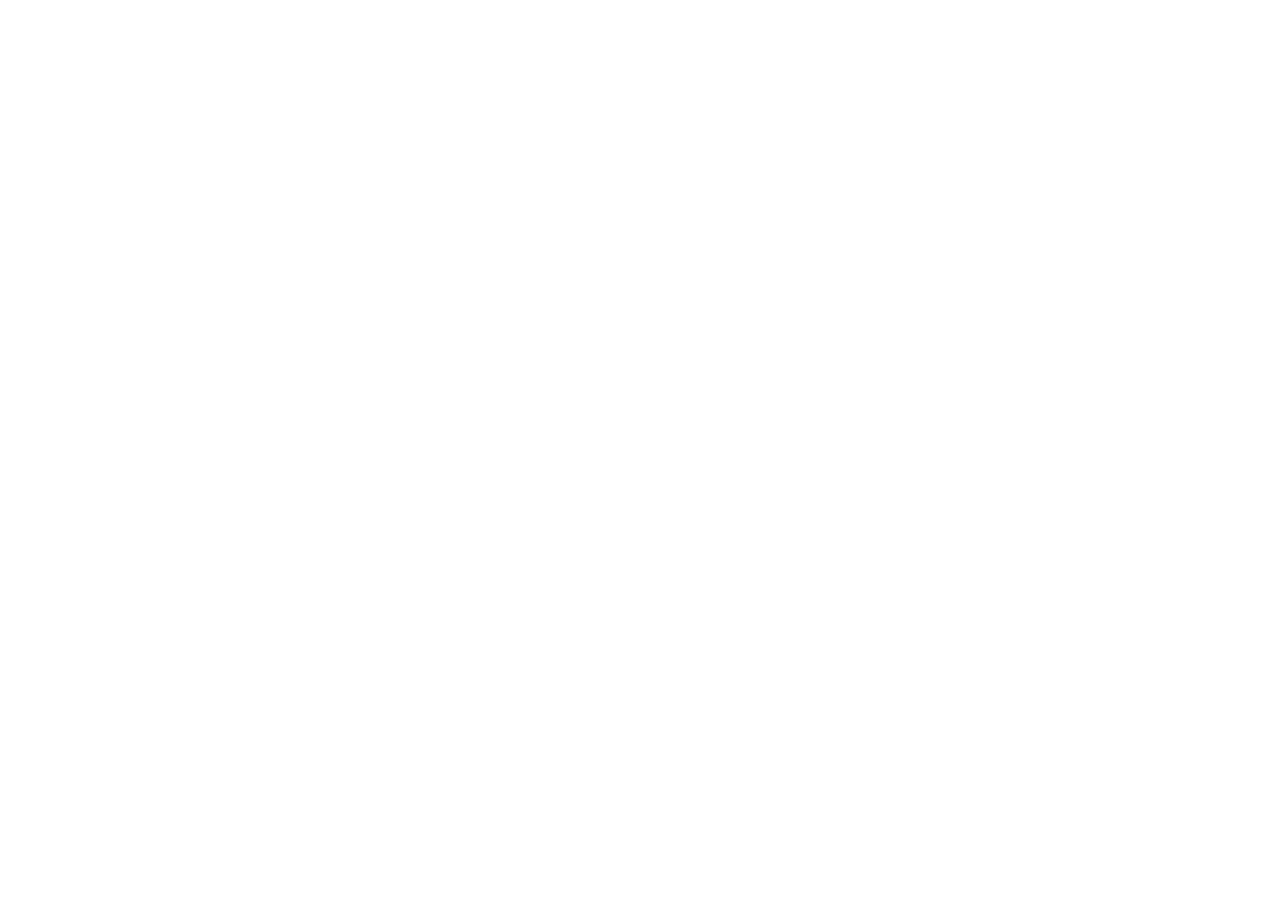
==== Bioinformatics.html @ cb3c91bd "New file" ====
<!DOCTYPE html>
<html>
<head><link rel="stylesheet" href="https://stackpath.bootstrapcdn.com/bootstrap/4.3.1/css/bootstrap.min.css" integrity="sha384-ggOyR0iXCbMQv3Xipma34MD+dH/1fQ784/j6cY/iJTQUOhcWr7x9JvoRxT2MZw1T" crossorigin="anonymous">
</head>
</html>
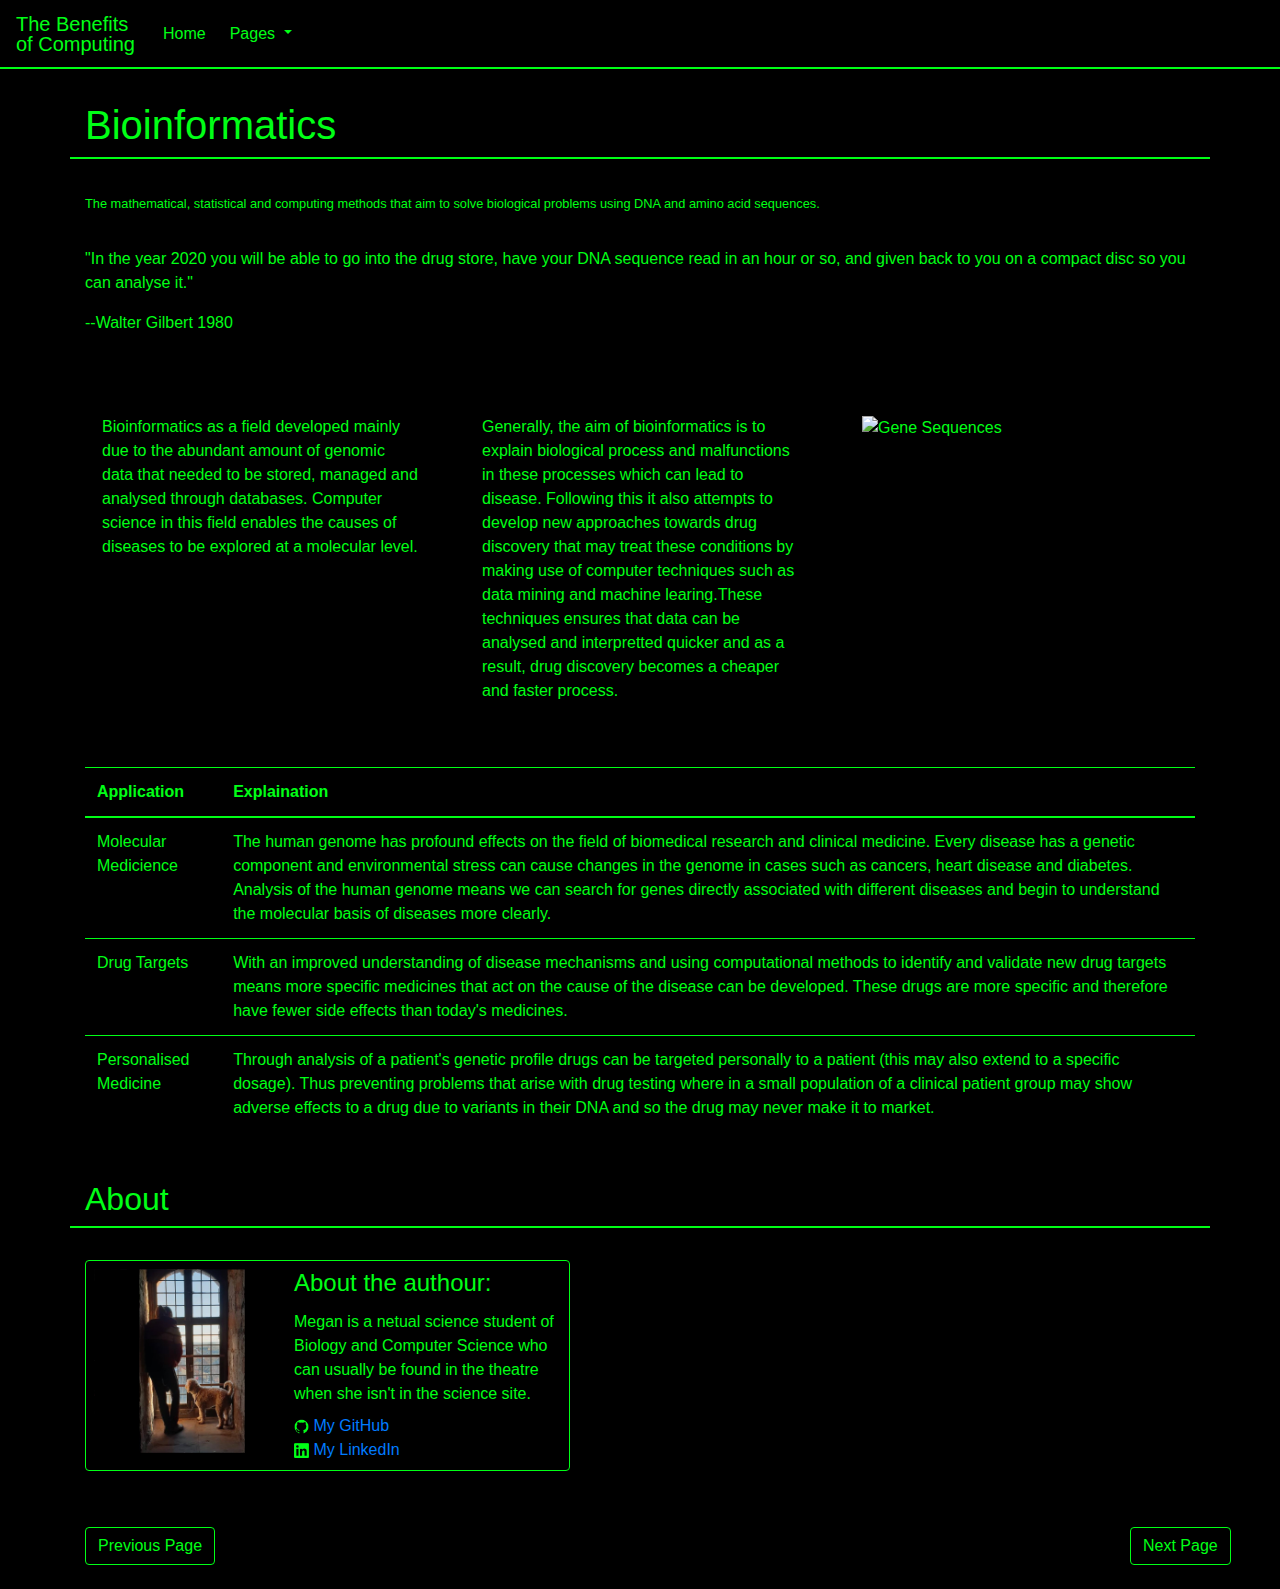
==== commit fd2cdb6b: "Navigation and style updates." ====
--- a/Bioinformatics.html
+++ b/Bioinformatics.html
@@ -1,5 +1,119 @@
-<!DOCTYPE html>
-<html>
-<head><link rel="stylesheet" href="https://stackpath.bootstrapcdn.com/bootstrap/4.3.1/css/bootstrap.min.css" integrity="sha384-ggOyR0iXCbMQv3Xipma34MD+dH/1fQ784/j6cY/iJTQUOhcWr7x9JvoRxT2MZw1T" crossorigin="anonymous">
-</head>
-</html>
+﻿<!DOCTYPE html>
+<html>
+<head>
+    <meta charset="utf-8" />
+    <script src="https://code.jquery.com/jquery-3.2.1.slim.min.js" integrity="sha384-KJ3o2DKtIkvYIK3UENzmM7KCkRr/rE9/Qpg6aAZGJwFDMVNA/GpGFF93hXpG5KkN" crossorigin="anonymous"></script>
+    <script src="https://cdnjs.cloudflare.com/ajax/libs/popper.js/1.12.9/umd/popper.min.js" integrity="sha384-ApNbgh9B+Y1QKtv3Rn7W3mgPxhU9K/ScQsAP7hUibX39j7fakFPskvXusvfa0b4Q" crossorigin="anonymous"></script>
+    <script src="https://maxcdn.bootstrapcdn.com/bootstrap/4.0.0/js/bootstrap.min.js" integrity="sha384-JZR6Spejh4U02d8jOt6vLEHfe/JQGiRRSQQxSfFWpi1MquVdAyjUar5+76PVCmYl" crossorigin="anonymous"></script>
+    <link rel="stylesheet" href="https://maxcdn.bootstrapcdn.com/bootstrap/4.0.0/css/bootstrap.min.css" integrity="sha384-Gn5384xqQ1aoWXA+058RXPxPg6fy4IWvTNh0E263XmFcJlSAwiGgFAW/dAiS6JXm" crossorigin="anonymous">
+    <link rel="stylesheet" href="style.css" type="text/css" />
+    <title>Bioinformatics</title>
+</head>
+<body>
+    <nav class="navbar navbar-expand-lg navbar-light bg-light">
+        <a class="navbar-brand" href="index.html"><div id="brand">The Benefits <br />of Computing</div></a>
+        <ul class="navbar-nav mr-auto">
+            <li class="nav-item active">
+                <a class="nav-link" href="index.html">Home</a>
+            </li>
+            <li class="nav-item dropdown">
+                <a class="nav-link dropdown-toggle" href="#" id="navbarDropdown" role="button" data-toggle="dropdown" aria-haspopup="true" aria-expanded="false">
+                    Pages
+                </a>
+                <div class="dropdown-menu" aria-labelledby="navbarDropdown">
+                    <a class="dropdown-item" href="tashpages.html">Environment</a>
+                    <a class="dropdown-item" href="sportcs.html">Sport</a>
+                    <a class="dropdown-item" href="Bioinformatics.html">Bioinfomatics</a>
+                    <a class="dropdown-item" href="dogscs.html">Dogs</a>
+                </div>
+            </li>
+        </ul>
+        <!--<form class="form-inline my-2 my-lg-0">
+            <input class="form-control mr-sm-2" type="text" placeholder="Search" aria-label="Search" name="q">
+            <button class="btn btn-outline-success my-2 my-sm-0" type="submit">Search</button>
+        </form>-->
+    </nav>
+    <div class="container" id="container-header">
+        <h1>Bioinformatics</h1>
+    </div>
+    <div class="container">
+        <small>The mathematical, statistical and computing methods that aim to solve biological problems using DNA and amino acid sequences.</small>
+    </div>
+    <div class="container">
+        <blockquote>
+            <p>"In the year 2020 you will be able to go into the drug store, have your DNA sequence read in an hour or so, and given back to you on a compact disc so you can analyse it."</p>
+            <footer>--Walter Gilbert 1980</footer>
+        </blockquote>
+    </div>
+    <div class="container">
+        <div class="row">
+            <div class="col-sm-4">Bioinformatics as a field developed mainly due to the abundant amount of genomic data that needed to be stored, managed and analysed through databases. Computer science in this field enables the causes of diseases to be explored at a molecular level. </div>
+            <div class="col-sm-4">Generally, the aim of bioinformatics is to explain biological process and malfunctions in these processes which can lead to disease. Following this it also attempts to develop new approaches towards drug discovery that may treat these conditions by making use of computer techniques such as data mining and machine learing.These techniques ensures that data can be analysed and interpretted quicker and as a result, drug discovery becomes a cheaper and faster process.</div>
+            <div class="col-sm-4"> <img src="Genes.jpg" class="img-rounded" alt="Gene Sequences"></div>
+        </div>
+    </div>
+    <div class="container">
+        <table class="table">
+            <thead>
+                <tr>
+                    <th>Application</th>
+                    <th>Explaination</th>
+                </tr>
+            </thead>
+            <tbody>
+                <tr>
+                    <td>Molecular Medicience</td>
+                    <td>The human genome has profound effects on the field of biomedical research and clinical medicine. Every disease has a genetic component and environmental stress can cause changes in the genome in cases such as cancers, heart disease and diabetes. Analysis of the human genome means we can search for genes directly associated with different diseases and begin to understand the molecular basis of diseases more clearly.</td>
+                </tr>
+                <tr>
+                    <td>Drug Targets</td>
+                    <td>With an improved understanding of disease mechanisms and using computational methods to identify and validate new drug targets means more specific medicines that act on the cause of the disease can be developed. These drugs are more specific and therefore have fewer side effects than today's medicines.</td>
+                </tr>
+                <tr>
+                    <td>Personalised Medicine</td>
+                    <td>Through analysis of a patient's genetic profile drugs can be targeted personally to a patient (this may also extend to a specific dosage). Thus preventing problems that arise with drug testing where in a small population of a clinical patient group may show adverse effects to a drug due to variants in their DNA and so the drug may never make it to market.</td>
+                </tr>
+            </tbody>
+        </table>
+    </div>
+    <div class="container" id="container-header">
+        <h2>About</h2>
+    </div>
+    <div class="container" id="card-container">
+        <div class="card">
+            <div class="row no-gutters">
+                <div class="col-auto">
+                    <img src="meandtedrectangle.jpg" class="img-fluid" alt="" width="200" height="200" id="card-image">
+                </div>
+                <div class="col">
+                    <div class="card-block px-2" id="card-info">
+                        <h4 class="card-title">About the authour:</h4>
+                        <span class="card-text">
+                            Megan is a netual science student of Biology and Computer Science who can usually be found in the theatre when she isn't in the science site. <br />
+                        </span>
+                        <div id="reference-container">
+                            <img src="images/github-logo.png" class="img-fluid" alt="" width="15" height="15" />
+                            <a href="https://github.com/ggvp43" id="reference-links">My GitHub</a><br />
+                            <img src="images/linkedin-logo.png" class="img-fluid" alt="" width="15" height="15" id="reference-icon" />
+                            <a href="https://www.linkedin.com/in/megan-ratcliffe-216802191/" id="reference-links">My LinkedIn</a>
+                        </div>
+                    </div>
+                </div>
+            </div>
+        </div>
+    </div>
+    <br />
+    <div class="container">
+        <div class="row">
+            <div class="col-sm-1">
+                <a href="sportcs.html" class="btn btn-outline-success my-2 my-sm-0">Previous Page</a>
+            </div>
+            <div class="col-sm-10"></div>
+            <div class="col-sm-1">
+                <a href="dogscs.html" class="btn btn-outline-success my-2 my-sm-0">Next Page</a>
+            </div>
+        </div>
+    </div>
+    <br />
+</body>
+</html>
--- a/style.css
+++ b/style.css
@@ -0,0 +1,284 @@
+﻿body {
+    background-color: black;
+    color: #00ff16;
+}
+
+.navbar {
+    background-color: black !important;
+    border-bottom: 2px solid #00ff16;
+}
+
+.navbar .navbar-brand {
+    color: #00ff16;
+}
+
+.navbar .navbar-brand:hover,
+.navbar .navbar-brand:focus {
+    color: #00ff16;
+}
+
+.navbar .navbar-text {
+    color: #00ff16;
+}
+
+.navbar .navbar-text a {
+    color: #00ff16;
+}
+
+.navbar .navbar-text a:hover,
+.navbar .navbar-text a:focus {
+    color: #00ff16;
+}
+
+.navbar .navbar-nav .nav-link {
+    color: #00ff16;
+    border-width: 1px;
+    border-radius: .25rem;
+    margin: 0 0.25em;
+}
+
+.navbar .navbar-nav .nav-link:not(.disabled):hover,
+.navbar .navbar-nav .nav-link:not(.disabled):focus {
+    color: #00ff16;
+}
+
+.navbar .navbar-nav .dropdown-menu {
+    background-color: #000000;
+    border-color: #00ff16;
+}
+
+.navbar .navbar-nav .dropdown-menu .dropdown-item {
+    color: #00ff16;
+}
+
+.navbar .navbar-nav .dropdown-menu .dropdown-item:hover,
+.navbar .navbar-nav .dropdown-menu .dropdown-item:focus,
+.navbar .navbar-nav .dropdown-menu .dropdown-item.active {
+    color: black;
+    background-color: #00ff16;
+}
+
+.navbar .navbar-nav .nav-item.active .nav-link,
+.navbar .navbar-nav .nav-item.active .nav-link:hover,
+.navbar .navbar-nav .nav-item.active .nav-link:focus,
+.navbar .navbar-nav .nav-item.show .nav-link,
+.navbar .navbar-nav .nav-item.show .nav-link:hover,
+.navbar .navbar-nav .nav-item.show .nav-link:focus {
+    color: #00ff16;
+    background-color: #000000;
+}
+
+.navbar .navbar-toggle:hover,
+.navbar .navbar-toggle:focus {
+    background-color: #000000;
+}
+
+.navbar .navbar-toggle .navbar-toggler-icon {
+    color: #00ff16;
+}
+
+.navbar .navbar-link {
+    color: #00ff16;
+    border: 1px solid #00ff16;
+    border-radius: 0.25rem;
+}
+
+.navbar .navbar-link:hover {
+    color: #00ff16;
+}
+
+@media (max-width: 575px) {
+    .navbar-expand-sm .navbar-nav .show .dropdown-menu .dropdown-item {
+        color: #00ff16;
+    }
+
+    .navbar-expand-sm .navbar-nav .show .dropdown-menu .dropdown-item:hover,
+    .navbar-expand-sm .navbar-nav .show .dropdown-menu .dropdown-item:focus {
+        color: #00ff16;
+    }
+
+    .navbar-expand-sm .navbar-nav .show .dropdown-menu .dropdown-item.active {
+        color: #00ff16;
+        background-color: #000000;
+    }
+}
+
+@media (max-width: 767px) {
+    .navbar-expand-md .navbar-nav .show .dropdown-menu .dropdown-item {
+        color: #00ff16;
+    }
+
+    .navbar-expand-md .navbar-nav .show .dropdown-menu .dropdown-item:hover,
+    .navbar-expand-md .navbar-nav .show .dropdown-menu .dropdown-item:focus {
+        color: #00ff16;
+    }
+
+    .navbar-expand-md .navbar-nav .show .dropdown-menu .dropdown-item.active {
+        color: #00ff16;
+        background-color: #000000;
+    }
+}
+
+@media (max-width: 991px) {
+    .navbar-expand-lg .navbar-nav .show .dropdown-menu .dropdown-item {
+        color: #00ff16;
+    }
+
+    .navbar-expand-lg .navbar-nav .show .dropdown-menu .dropdown-item:hover,
+    .navbar-expand-lg .navbar-nav .show .dropdown-menu .dropdown-item:focus {
+        color: #00ff16;
+    }
+
+    .navbar-expand-lg .navbar-nav .show .dropdown-menu .dropdown-item.active {
+        color: #00ff16;
+        background-color: #000000;
+    }
+}
+
+@media (max-width: 1199px) {
+    .navbar-expand-xl .navbar-nav .show .dropdown-menu .dropdown-item {
+        color: #00ff16;
+    }
+
+    .navbar-expand-xl .navbar-nav .show .dropdown-menu .dropdown-item:hover,
+    .navbar-expand-xl .navbar-nav .show .dropdown-menu .dropdown-item:focus {
+        color: #00ff16;
+    }
+
+    .navbar-expand-xl .navbar-nav .show .dropdown-menu .dropdown-item.active {
+        color: #00ff16;
+        background-color: #000000;
+    }
+}
+
+.navbar-expand .navbar-nav .show .dropdown-menu .dropdown-item {
+    color: #00ff16;
+}
+
+.navbar-expand .navbar-nav .show .dropdown-menu .dropdown-item:hover,
+.navbar-expand .navbar-nav .show .dropdown-menu .dropdown-item:focus {
+    color: #00ff16;
+}
+
+.navbar-expand .navbar-nav .show .dropdown-menu .dropdown-item.active {
+    color: #00ff16;
+    background-color: #000000;
+}
+
+.btn {
+    border-color: #00ff16;
+    color: #00ff16;
+}
+
+.btn:focus{
+    color: black !important;
+}
+
+.form-control::-webkit-input-placeholder {
+    color: black;
+}
+.form-control:-moz-placeholder {
+    color: black;
+}
+.form-control::-moz-placeholder {
+    color: black;
+}
+.form-control:-ms-input-placeholder {
+    color: black;
+}
+
+.btn{
+    transition: color 1s background-color 1s;
+}
+
+.btn:hover {
+    color: black;
+    background-color: #00ff16;
+}
+
+.form-control{
+    border-color: #00ff16;
+    background-color: #00ff16;
+    transition: background-color 0.15s;
+    caret-color: #00ff16;
+}
+
+.form-control:hover, .form-control:focus {
+    background-color: black;
+    border-color: #00ff16;
+}
+
+.dropdown .dropdown-menu {
+    display: block;
+    visibility: hidden;
+    opacity: 0;
+    transition: all 0.2s ease;
+}
+
+.dropdown:hover .dropdown-menu {
+    visibility: visible;
+    opacity: 1;
+}
+
+.dropdown {
+    display: inline-block;
+}
+
+.col-sm-4, .col-sm-8{
+    padding: 2rem;
+}
+
+.container{
+    padding-top: 2rem;
+}
+
+.imagewithtext {
+    width: 100%;
+    height: 100%;
+    border-radius: 0.25rem;
+    border: 2px solid #00ff16;
+}
+
+#brand{
+    line-height: 1;
+    padding-bottom: 0;
+    padding-top: 1px;
+}
+
+#card-container{
+    padding-right: 40rem;
+    background-color: black;
+}
+
+.card {
+    background-color: black;
+    border-color: rgba(0, 255, 22, 1.00);
+}
+
+#card-image, #card-info{
+    padding: 0.5rem;
+}
+
+#reference-icon{
+    padding-bottom:0.1rem;
+    padding-top: 0.1rem;
+}
+
+#reference-container {
+    padding-top: 0.5rem;
+}
+
+#reference-links {
+    display: inline-block;
+}
+
+#container-header {
+    border-color: #00ff16;
+    border-bottom: 2px solid;
+}
+
+.table td, .table th, .table thead th {
+    border-color: #00ff16;
+    border-top-color: #00ff16;
+    border-bottom-color: #00ff16;
+}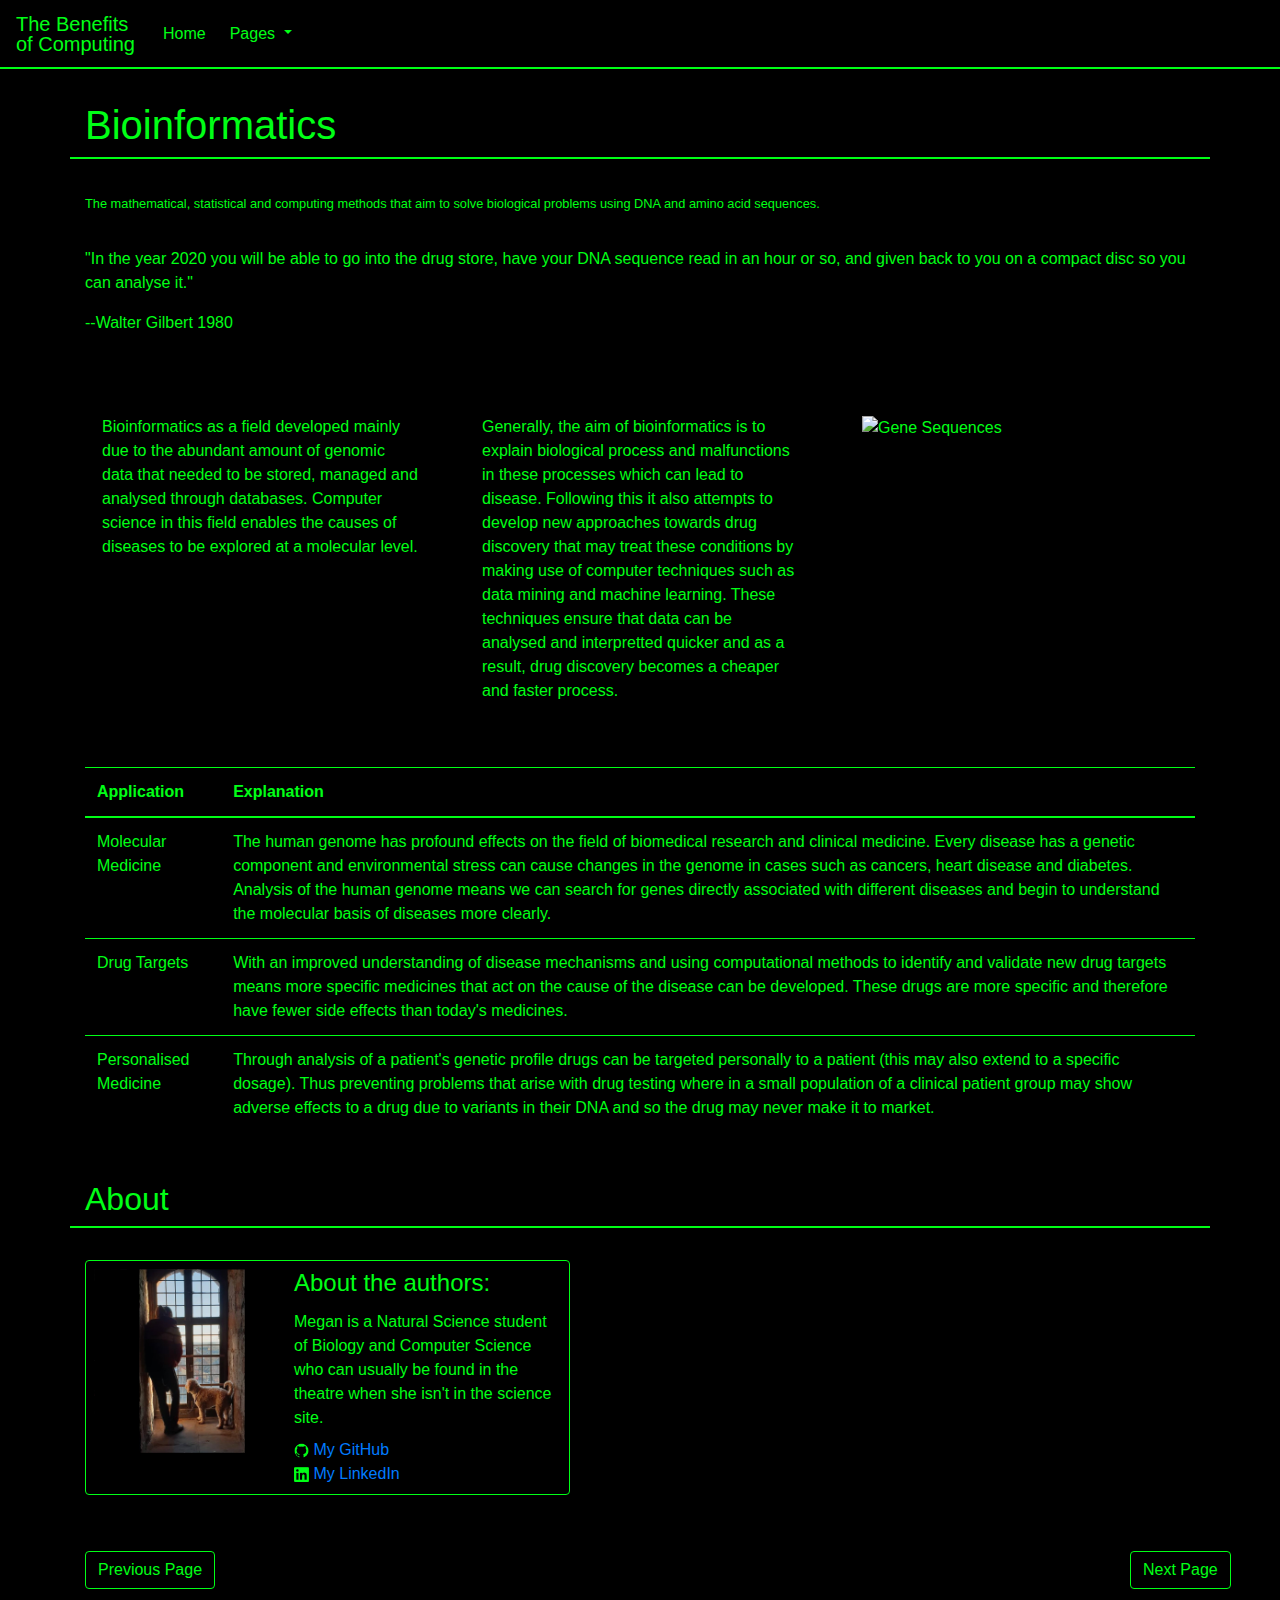
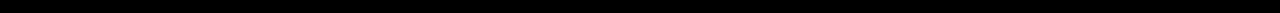
==== commit 4f624f22: "Update Bioinformatics.html" ====
--- a/Bioinformatics.html
+++ b/Bioinformatics.html
@@ -23,7 +23,7 @@
                 <div class="dropdown-menu" aria-labelledby="navbarDropdown">
                     <a class="dropdown-item" href="tashpages.html">Environment</a>
                     <a class="dropdown-item" href="sportcs.html">Sport</a>
-                    <a class="dropdown-item" href="Bioinformatics.html">Bioinfomatics</a>
+                    <a class="dropdown-item" href="Bioinformatics.html">Bioinformatics</a>
                     <a class="dropdown-item" href="dogscs.html">Dogs</a>
                 </div>
             </li>
@@ -48,7 +48,7 @@
     <div class="container">
         <div class="row">
             <div class="col-sm-4">Bioinformatics as a field developed mainly due to the abundant amount of genomic data that needed to be stored, managed and analysed through databases. Computer science in this field enables the causes of diseases to be explored at a molecular level. </div>
-            <div class="col-sm-4">Generally, the aim of bioinformatics is to explain biological process and malfunctions in these processes which can lead to disease. Following this it also attempts to develop new approaches towards drug discovery that may treat these conditions by making use of computer techniques such as data mining and machine learing.These techniques ensures that data can be analysed and interpretted quicker and as a result, drug discovery becomes a cheaper and faster process.</div>
+            <div class="col-sm-4">Generally, the aim of bioinformatics is to explain biological process and malfunctions in these processes which can lead to disease. Following this it also attempts to develop new approaches towards drug discovery that may treat these conditions by making use of computer techniques such as data mining and machine learning. These techniques ensure that data can be analysed and interpretted quicker and as a result, drug discovery becomes a cheaper and faster process.</div>
             <div class="col-sm-4"> <img src="Genes.jpg" class="img-rounded" alt="Gene Sequences"></div>
         </div>
     </div>
@@ -57,12 +57,12 @@
             <thead>
                 <tr>
                     <th>Application</th>
-                    <th>Explaination</th>
+                    <th>Explanation</th>
                 </tr>
             </thead>
             <tbody>
                 <tr>
-                    <td>Molecular Medicience</td>
+                    <td>Molecular Medicine</td>
                     <td>The human genome has profound effects on the field of biomedical research and clinical medicine. Every disease has a genetic component and environmental stress can cause changes in the genome in cases such as cancers, heart disease and diabetes. Analysis of the human genome means we can search for genes directly associated with different diseases and begin to understand the molecular basis of diseases more clearly.</td>
                 </tr>
                 <tr>
@@ -87,9 +87,9 @@
                 </div>
                 <div class="col">
                     <div class="card-block px-2" id="card-info">
-                        <h4 class="card-title">About the authour:</h4>
+                        <h4 class="card-title">About the authors:</h4>
                         <span class="card-text">
-                            Megan is a netual science student of Biology and Computer Science who can usually be found in the theatre when she isn't in the science site. <br />
+                            Megan is a Natural Science student of Biology and Computer Science who can usually be found in the theatre when she isn't in the science site. <br />
                         </span>
                         <div id="reference-container">
                             <img src="images/github-logo.png" class="img-fluid" alt="" width="15" height="15" />
@@ -117,3 +117,9 @@
     <br />
 </body>
 </html>
+
+<!--interest of content: Excellent -->
+<!--Consistency and quality of visual presentation: Very good-->
+<!--Quality of written presentation: Very good-->
+<!--Validity of HTML: Excellent-->
+<!--Evidence of collaboration including: Excellent-->
